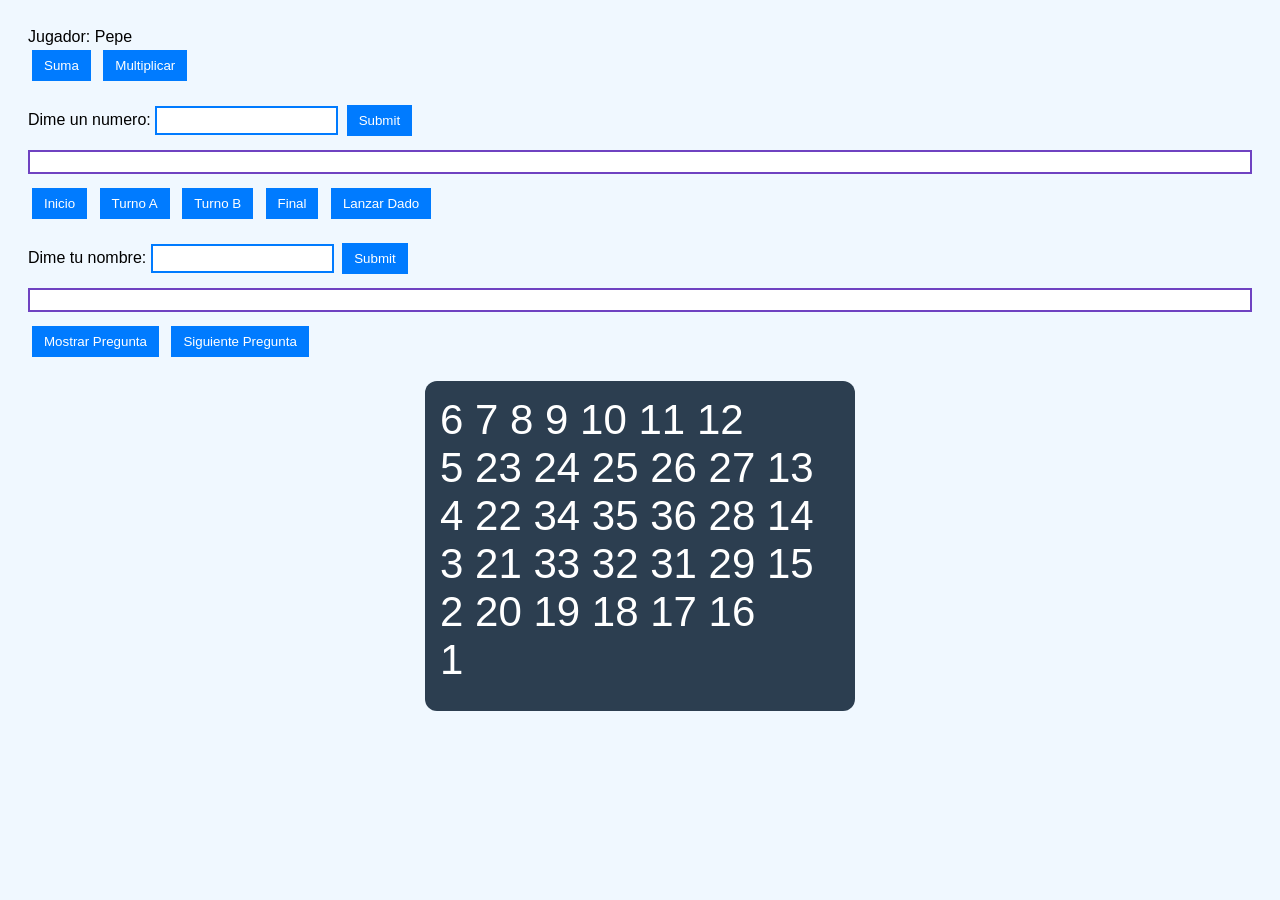
==== ejercicios/index.html @ 7216ddfd "Ejercicios casi acabados" ====
<!DOCTYPE html>
<html lang="es">
<head>
    <meta charset="UTF-8">
    <meta name="viewport" content="width=device-width, initial-scale=1.0">
    <title>Projecto - 1</title>
    <link rel="stylesheet" href="style.css">
</head>
<body>
    <div id="nombre" class="nombre"></div>
    <button id="boton1">Suma</button>
    <button id="boton2">Multiplicar</button>
    <p id="resultado_suma"></p>
    <p id="resultado_multi"></p>
    <div id="mensaje"></div>
    <label for="">Dime un numero: </label>
    <input type="number" max="10" id="numero">
    <button id="conf">Submit</button>
    <div id="tablas"></div>
    <div id="iniciar"></div>
    <button id="inicio">Inicio</button>
    <button id="turnoa">Turno A</button>
    <button id="turnob">Turno B</button>
    <button id="final">Final</button>
    <button id="dado">Lanzar Dado</button>
    <p id="dados"></p>
    <p id="mensaje1"></p>
    <p id="lanzar"></p>
    <label for="">Dime tu nombre: </label>
    <input type="text" id="noms">
    <button id="nom">Submit</button>
    <div id="preguntas"></div>
    <div id="result"></div>
    <button id="btn_mostrar">Mostrar Pregunta</button>
    <button id="sig_mostrar">Siguiente Pregunta</button>
    <div id="tablero"></div>
    <script src="index.js"></script>
</body>
</html>
---- ejercicios/style.css ----
body {
    font-family: sans-serif;
    background-color: #f0f8ff;
    padding: 20px;
}

button {
    background-color: #007bff;
    color: white;
    border: none;
    padding: 8px 12px;
    margin: 4px;
    cursor: pointer;
}

input {
    border: 2px solid #007bff;
    padding: 5px;
}

p {
    color: #28a745;
}

#mensaje {
    color: red;
}

#tablas, #preguntas {
    background-color: white;
    border: 2px solid #6f42c1;
    padding: 10px;
    margin: 10px 0;
}

#tablero {
  max-width: 400px;
  height: 300px;
  margin: 20px auto;
  padding: 15px;
  background-color: #2c3e50;
  border-radius: 12px;
  color: white;
  font-size: 42px;
}
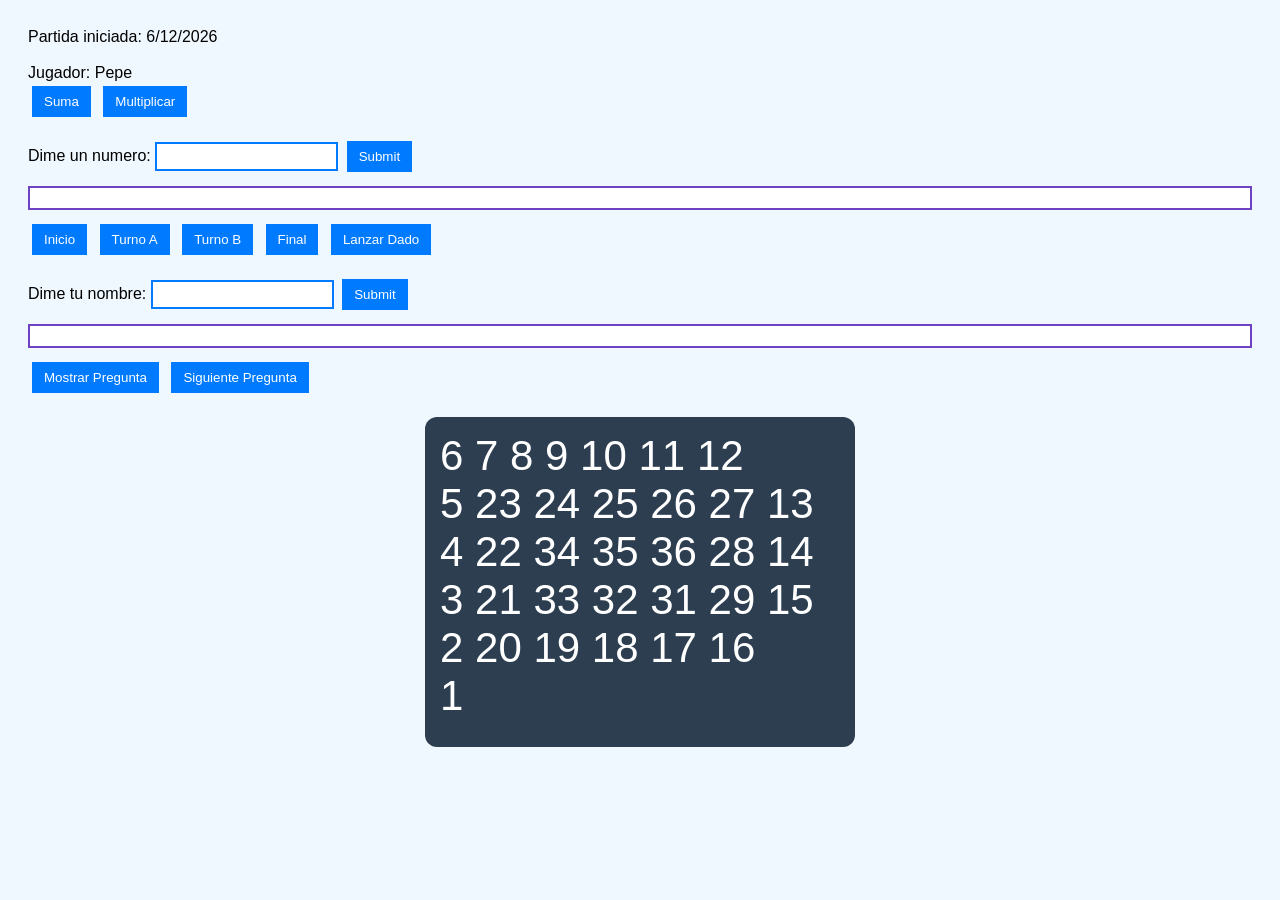
==== commit 00b16ca0: "Ejercicio 16 hecho" ====
--- a/ejercicios/index.html
+++ b/ejercicios/index.html
@@ -7,6 +7,7 @@
     <link rel="stylesheet" href="style.css">
 </head>
 <body>
+    <div class="fecha"></div><br>
     <div id="nombre" class="nombre"></div>
     <button id="boton1">Suma</button>
     <button id="boton2">Multiplicar</button>
@@ -34,6 +35,7 @@
     <button id="btn_mostrar">Mostrar Pregunta</button>
     <button id="sig_mostrar">Siguiente Pregunta</button>
     <div id="tablero"></div>
+    <pre id="panel-json"></pre>
     <script src="index.js"></script>
 </body>
 </html>
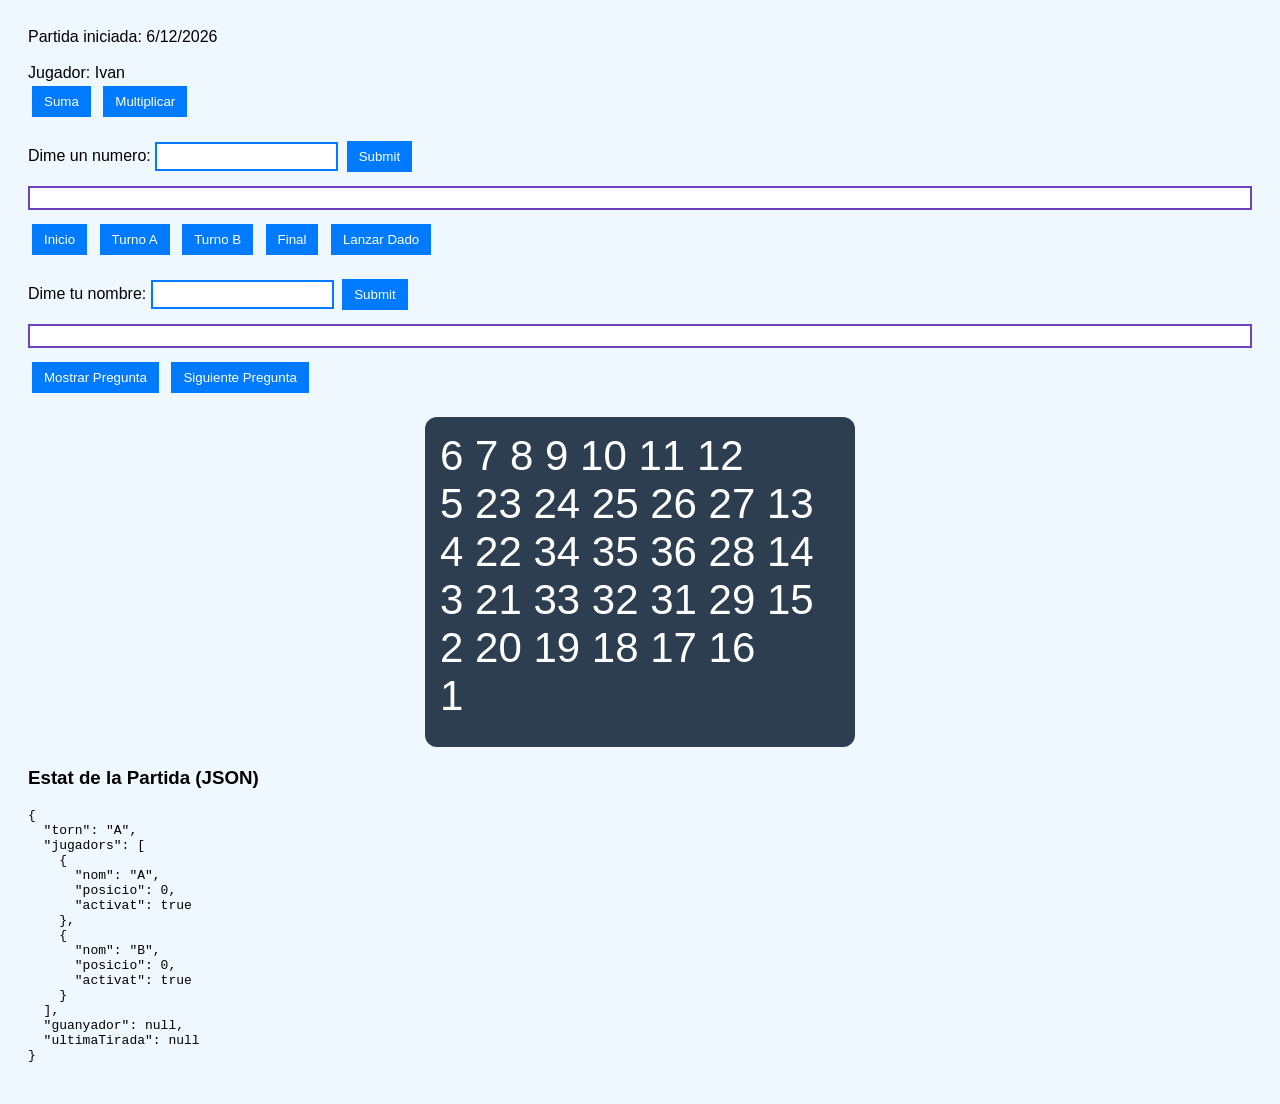
==== commit e54a5e13: "ejercicios hechos" ====
--- a/ejercicios/index.html
+++ b/ejercicios/index.html
@@ -35,7 +35,10 @@
     <button id="btn_mostrar">Mostrar Pregunta</button>
     <button id="sig_mostrar">Siguiente Pregunta</button>
     <div id="tablero"></div>
-    <pre id="panel-json"></pre>
+    <div class="panell-dreta">
+        <h3>Estat de la Partida (JSON)</h3>
+        <pre id="panel-json"></pre>
+    </div>
     <script src="index.js"></script>
 </body>
 </html>
